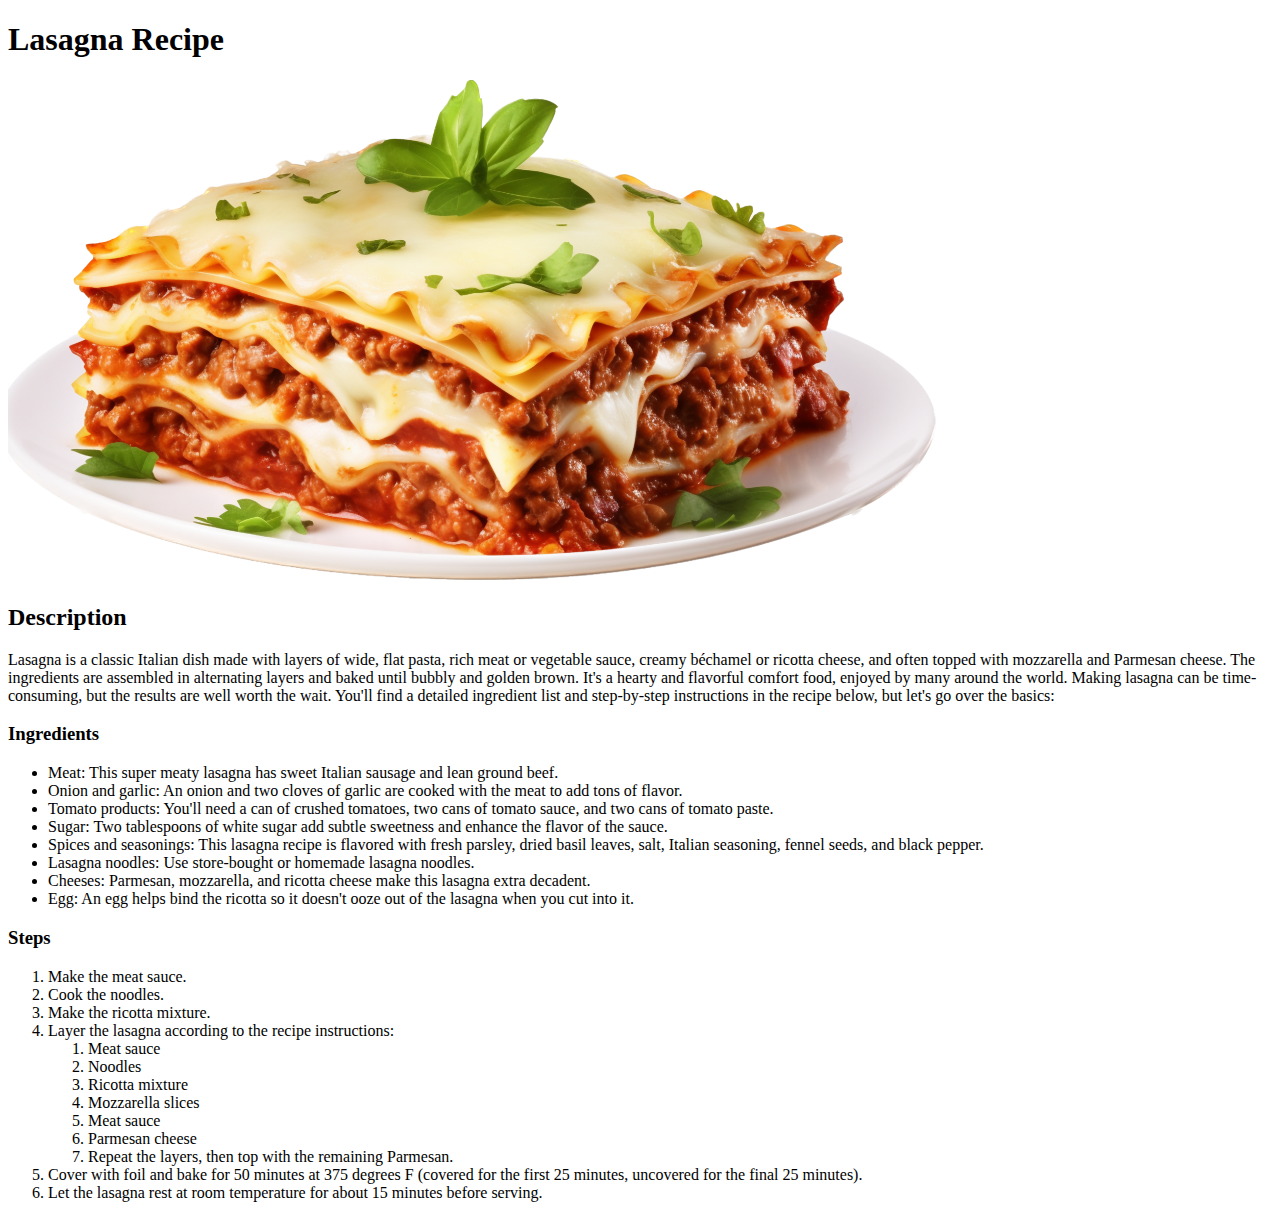
==== recipes/lasagna.html @ 790338e3 "Created a website that has a lasagna recipe and linked it from index.html" ====
<!DOCTYPE html>
<html lang="en">
<head>
    <meta charset="UTF-8">
    <meta name="viewport" content="width=device-width, initial-scale=1.0">
    <title>Lasagna Recipe</title>
</head>
<body>
    <h1>Lasagna Recipe</h1>
    <img src="../images/lasagna-img.webp" alt="An image of a lasagna dish" height="500">
    <h2>Description</h2>
    <p>
        Lasagna is a classic Italian dish made with layers of wide, flat pasta, rich meat or vegetable sauce, 
        creamy béchamel or ricotta cheese, and often topped with mozzarella and Parmesan cheese. 
        The ingredients are assembled in alternating layers and baked until bubbly and golden brown. 
        It's a hearty and flavorful comfort food, enjoyed by many around the world.
        Making lasagna can be time-consuming, but the results are well worth the wait. 
        You'll find a detailed ingredient list and step-by-step instructions in the recipe below, 
        but let's go over the basics:
    </p>
    <h3>Ingredients</h3>
    <ul>
        <li>Meat: This super meaty lasagna has sweet Italian sausage and lean ground beef.</li>
        <li>Onion and garlic: An onion and two cloves of garlic are cooked with the meat to add tons of flavor.</li>
        <li>Tomato products: You'll need a can of crushed tomatoes, two cans of tomato sauce, and two cans of tomato paste.</li>
        <li>Sugar: Two tablespoons of white sugar add subtle sweetness and enhance the flavor of the sauce.</li>
        <li>Spices and seasonings: This lasagna recipe is flavored with fresh parsley, dried basil leaves, salt, Italian seasoning, fennel seeds, and black pepper.</li>
        <li>Lasagna noodles: Use store-bought or homemade lasagna noodles.</li>
        <li>Cheeses: Parmesan, mozzarella, and ricotta cheese make this lasagna extra decadent.</li>
        <li>Egg: An egg helps bind the ricotta so it doesn't ooze out of the lasagna when you cut into it.</li>
    </ul>
    <h3>Steps</h3>
    <ol>
        <li>Make the meat sauce.</li>
        <li>Cook the noodles.</li>
        <li>Make the ricotta mixture.</li>
        <li>Layer the lasagna according to the recipe instructions:</li>
        <ol>
          <li>Meat sauce</li>
          <li>Noodles</li>
          <li>Ricotta mixture</li>
          <li>Mozzarella slices</li>
          <li>Meat sauce</li>
          <li>Parmesan cheese</li>
          <li>Repeat the layers, then top with the remaining Parmesan.</li>
        </ol>
        <li>Cover with foil and bake for 50 minutes at 375 degrees F (covered for the first 25 minutes, uncovered for the final 25 minutes).</li>
        <li>Let the lasagna rest at room temperature for about 15 minutes before serving.</li>
    </ol>
      


</body>
</html>
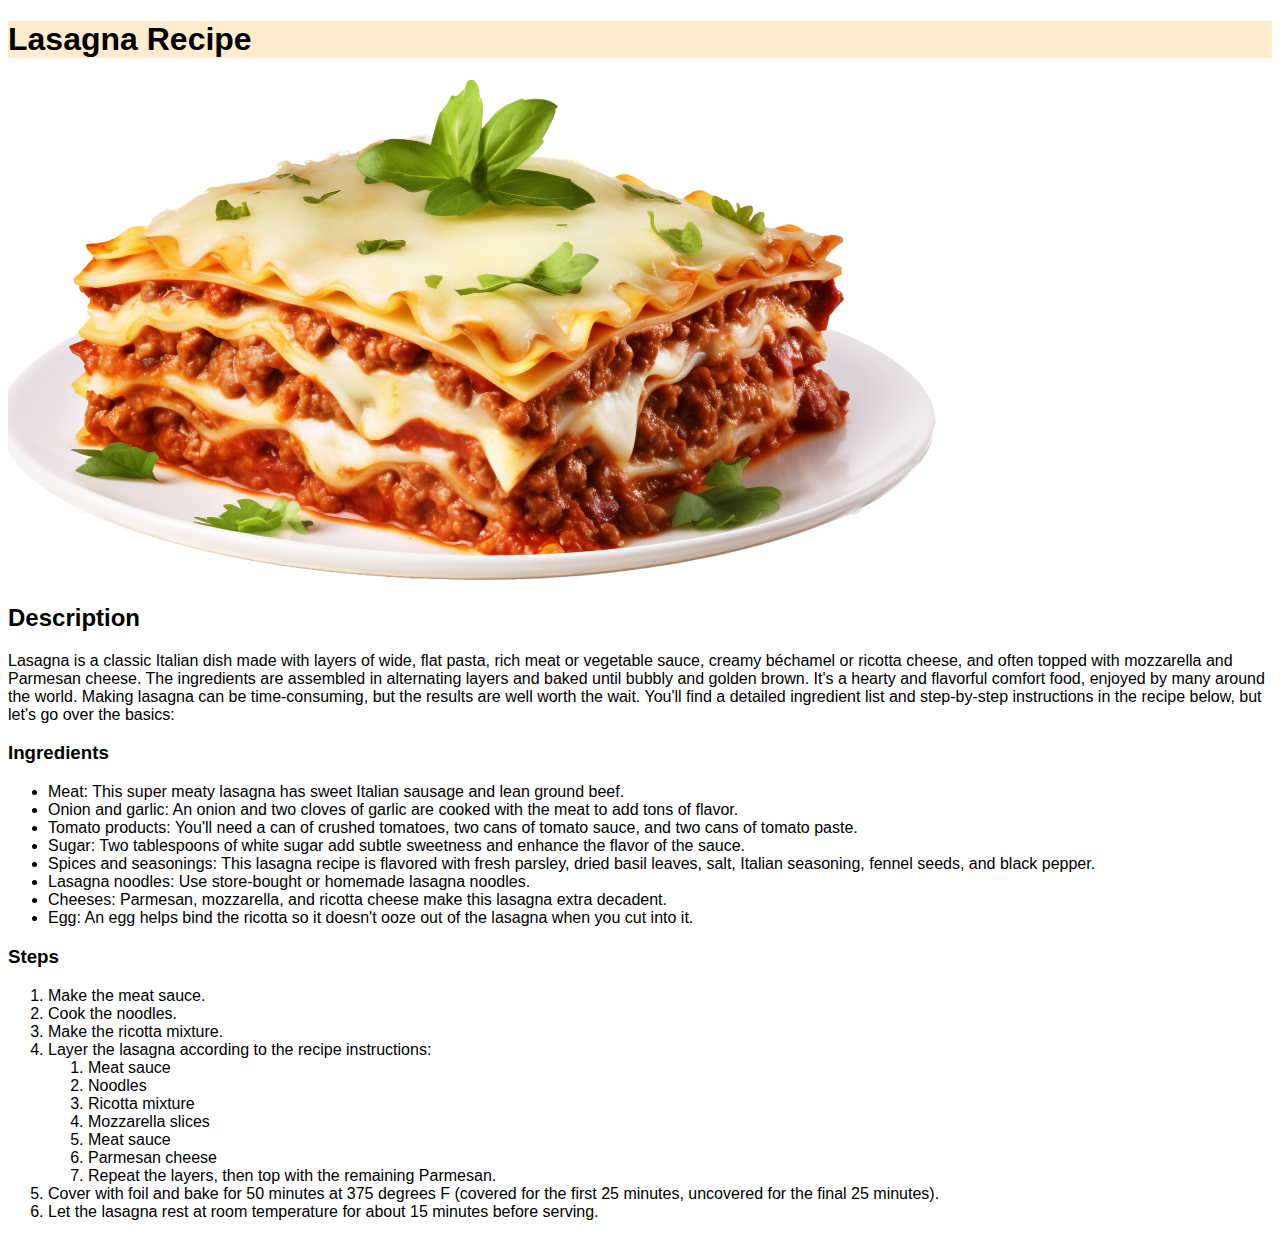
==== commit 587f68c3: "Added CSS stylesheet to two pages to alter properties of some elements" ====
--- a/recipes/lasagna.html
+++ b/recipes/lasagna.html
@@ -3,6 +3,7 @@
 <head>
     <meta charset="UTF-8">
     <meta name="viewport" content="width=device-width, initial-scale=1.0">
+    <link rel="stylesheet" href="../styles.css">
     <title>Lasagna Recipe</title>
 </head>
 <body>
--- a/styles.css
+++ b/styles.css
@@ -0,0 +1,14 @@
+body {
+    font-family: Arial, Helvetica, sans-serif;
+}
+
+.main-menu {
+    font-size: 20px;
+    text-align: center;
+}
+
+h1 {
+    font-family: Verdana, Geneva, Tahoma, sans-serif;
+    font-weight: 800;
+    background-color: blanchedalmond;
+}